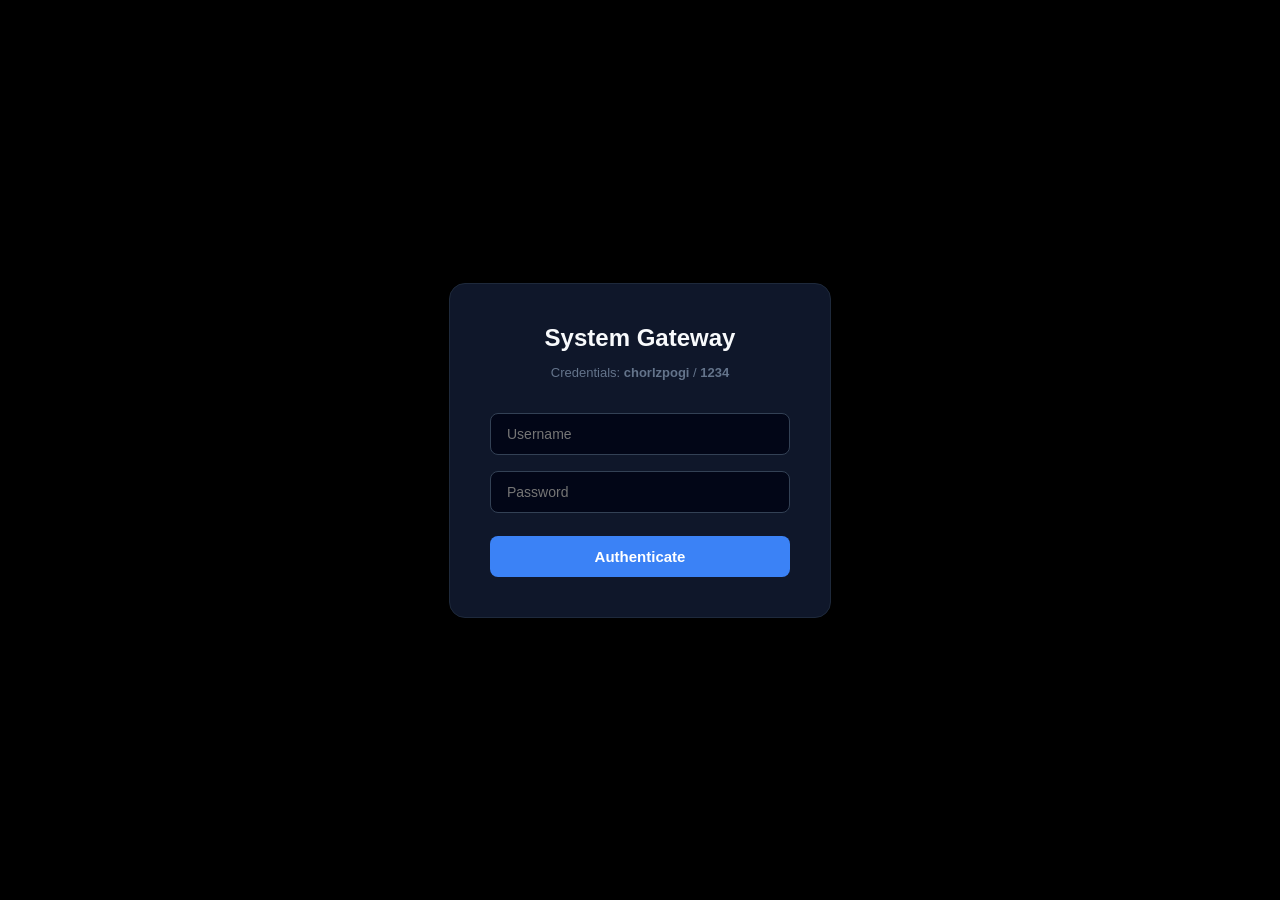
==== Finals/index.html @ 3c7b4d4d "Rename loginpage.html to index.html" ====
<!DOCTYPE html>
<html lang="en">
<head>
<meta charset="UTF-8">
<meta name="viewport" content="width=device-width, initial-scale=1.0">
<title>System Login</title>
<style>
body {
    margin: 0;
    height: 100vh;
    display: flex;
    align-items: center;
    justify-content: center;
    background-color: #000000;
    font-family: 'Segoe UI', sans-serif;
    }

    .login-box {
    background-color: #0f172a;
    padding: 40px;
    border-radius: 16px;
    width: 300px;
    text-align: center;
    box-shadow: 0 20px 50px rgba(0, 0, 0, 0.9);
    border: 1px solid #1e293b;
    color: #f8fafc;
    }

    .login-box h2 { margin: 0 0 8px 0; font-size: 24px; }
    .hint { color: #64748b; font-size: 13px; margin-bottom: 25px; }

    input {
    width: 100%;
    padding: 12px 16px;
    margin: 8px 0;
    border-radius: 8px;
    border: 1px solid #334155;
    background-color: #020617;
    color: white;
    font-size: 14px;
    box-sizing: border-box;
    }
    input:focus { outline: none; border-color: #3b82f6; }

    button {
    width: 100%;
    padding: 12px;
    background-color: #3b82f6;
    color: white;
    border: none;
    border-radius: 8px;
    cursor: pointer;
    font-weight: 600;
    font-size: 15px;
    margin-top: 15px;
    }
    button:hover { background-color: #2563eb; }
    .error { color: #ef4444; font-size: 13px; margin-top: 10px; display: none; }
</style>
</head>
<body>

<div class="login-box">
    <h2>System Gateway</h2>
    <p class="hint">Credentials: <b>chorlzpogi</b> / <b>1234</b></p>
    
    <form onsubmit="verifyGateway(event)">
    <input type="text" id="username" placeholder="Username" required autocomplete="off">
    <input type="password" id="password" placeholder="Password" required>
    <p id="errorlogin" class="error">Invalid Access Credentials</p>
    <button type="submit">Authenticate</button>
    </form>
</div>

<script>
    function verifyGateway(event) {
    event.preventDefault();

    const user = document.getElementById('username').value.trim();
    const pass = document.getElementById('password').value;

    if (user === 'chorlz' && pass === '1234') {
    window.location.href = "SOLARSYSTEM.html";
    } else {
    document.getElementById('errorlogin').style.display = 'block';
    }
    }
</script>

</body>
</html>
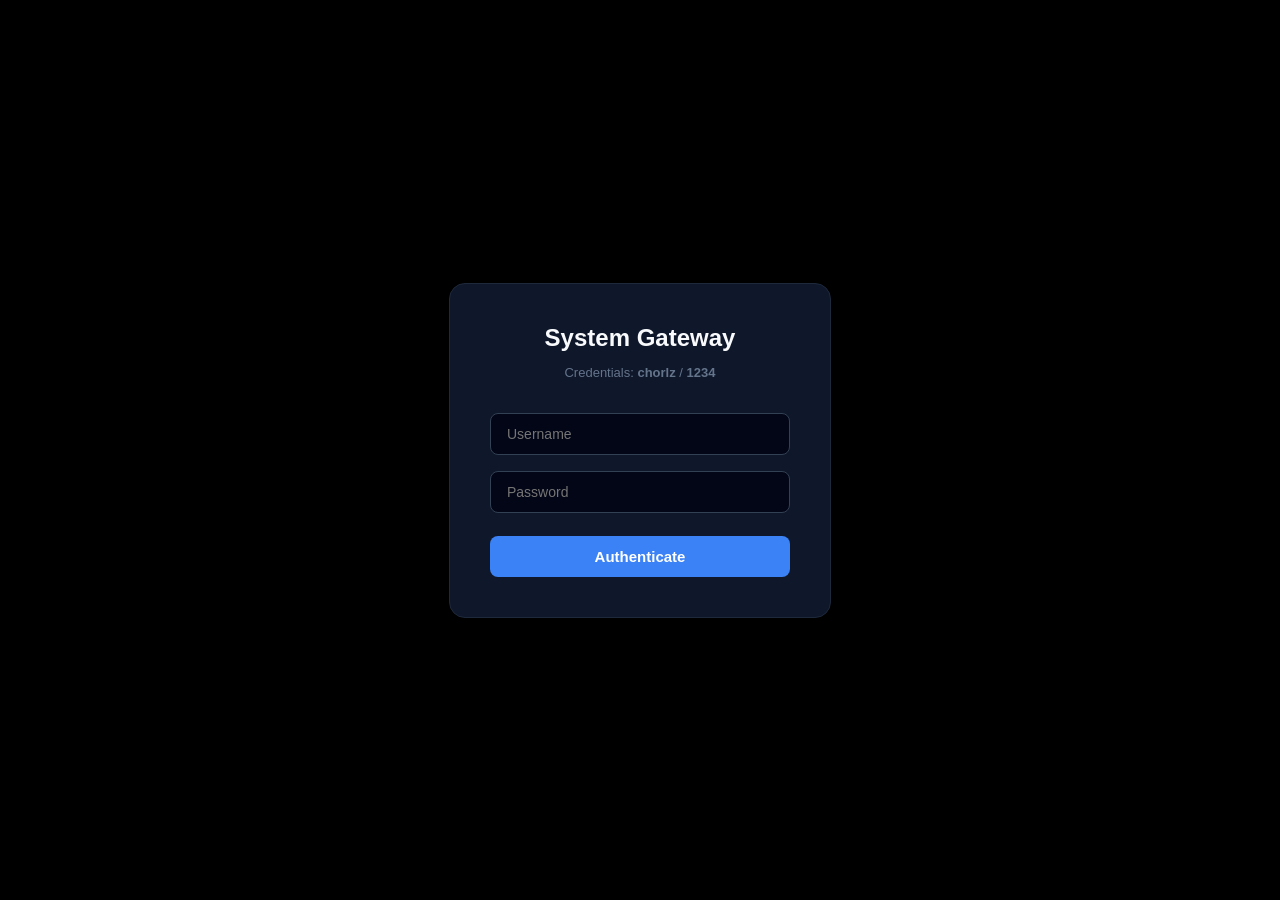
==== commit 888d4c8f: "Update index.html" ====
--- a/Finals/index.html
+++ b/Finals/index.html
@@ -62,7 +62,7 @@
 
 <div class="login-box">
     <h2>System Gateway</h2>
-    <p class="hint">Credentials: <b>chorlzpogi</b> / <b>1234</b></p>
+    <p class="hint">Credentials: <b>chorlz</b> / <b>1234</b></p>
     
     <form onsubmit="verifyGateway(event)">
     <input type="text" id="username" placeholder="Username" required autocomplete="off">
